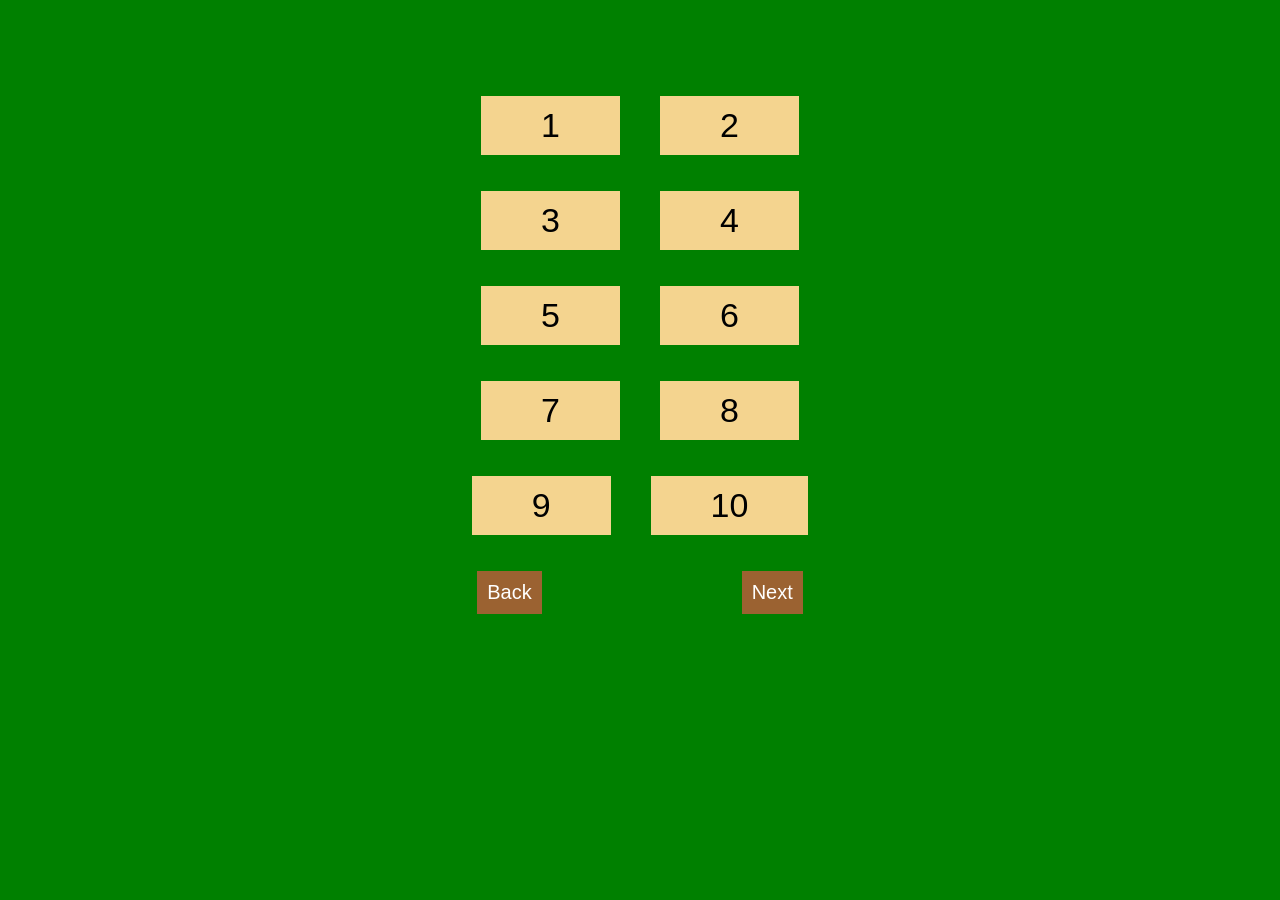
==== html/home.html @ 54598f12 "sound effect app" ====
<!DOCTYPE html>
<html lang="en">
<head>
    <meta charset="UTF-8">
    <meta name="viewport" content="width=device-width, initial-scale=1.0">
   <link rel="stylesheet" href="../css/home.css">
    <title>Sounds</title>
</head>
<body>

<main> 
    <br> <br> 
    <section> 
        <button class="sound-1" onclick="sound1.play()"> 1 </button>
        <button class="sound-2" onclick="sound2.play()"> 2 </button>
      
    </section>

    <br> <br> 

    <section> 
        <button class="sound-3" onclick="sound3.play()"> 3 </button>
        <button class="sound-4" onclick="sound4.play()"> 4 </button>
    </section>

    <br> <br> 

    <section> 
        <button class="sound-5" onclick="sound5.play()"> 5 </button>
        <button class="sound-6" onclick="sound6.play()"> 6 </button>
    </section>

    <br> <br> 

    <section> 
        <button class="sound-7" onclick="sound7.play()"> 7 </button>
        <button class="sound-8" onclick="sound8.play()"> 8 </button>
    </section>

    <br> <br> 

    <section> 
        <button class="sound-9" onclick="sound9.play()"> 9 </button>
        <button class="sound-10" onclick="sound10.play()"> 10 </button>
    </section>

    <br> <br> 

</main>

<footer> 
   <!-- <img class="back" src="../img/back.png" width="60" height="auto">
   <img class="forward" src="../img/forward.png" width="50" height="auto">  -->
   <button class="back"> Back </button>
   <button class="forward"> Next </button>

</footer>
    
<script src="../js/home.js"> </script>
</body>
</html>
---- css/home.css ----
button{
    font-size: 34px;
    padding: 10px 60px; 
    color: black; 
    background-color: #f4d48f;
    border-style: none; 
}

main{
    display: flex;
    flex-direction: column;
    align-items: center; 
    justify-content: center; 
    margin-top: 60px;
}

section{
    display: flex; 
    gap: 40px; 
}

footer{
    display: flex;
    flex-direction: row;
    gap: 200px; 
    align-items: center;
    justify-content: center; 
}

body{
    background-color: green; 
}

.back, .forward {
    background-color: rgb(155, 98, 49); 
    padding: 10px; 
    border-style: none; 
    color: white; 
    font-size: 20px;
}
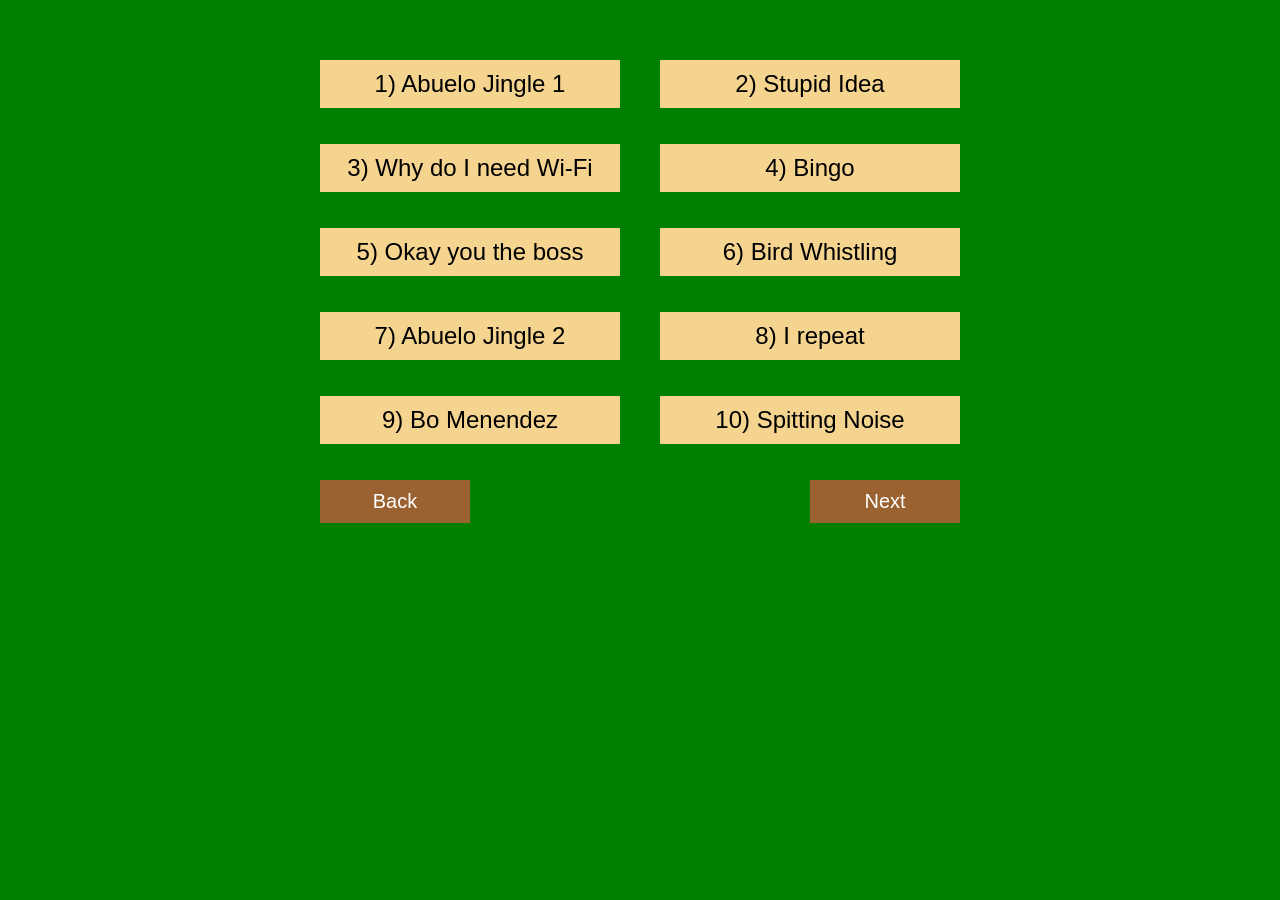
==== commit 739cbcc6: "updated personal project for funeral" ====
--- a/html/home.html
+++ b/html/home.html
@@ -8,40 +8,45 @@
 </head>
 <body>
 
+    <!-- <section class="home">
+        <button class=""> Home </button>
+    </section>
+    <br>
+    -->
 <main> 
-    <br> <br> 
+
     <section> 
-        <button class="sound-1" onclick="sound1.play()"> 1 </button>
-        <button class="sound-2" onclick="sound2.play()"> 2 </button>
+        <button class="sound-1" onclick="sound1.play()"> 1) Abuelo Jingle 1</button>
+        <button class="sound-2" onclick="sound2.play()"> 2) Stupid Idea</button>
       
     </section>
 
     <br> <br> 
 
     <section> 
-        <button class="sound-3" onclick="sound3.play()"> 3 </button>
-        <button class="sound-4" onclick="sound4.play()"> 4 </button>
+        <button class="sound-3" onclick="sound3.play()"> 3) Why do I need Wi-Fi </button>
+        <button class="sound-4" onclick="sound4.play()"> 4) Bingo </button>
     </section>
 
     <br> <br> 
 
     <section> 
-        <button class="sound-5" onclick="sound5.play()"> 5 </button>
-        <button class="sound-6" onclick="sound6.play()"> 6 </button>
+        <button class="sound-5" onclick="sound5.play()"> 5) Okay you the boss </button>
+        <button class="sound-6" onclick="sound6.play()"> 6) Bird Whistling </button>
     </section>
 
     <br> <br> 
 
     <section> 
-        <button class="sound-7" onclick="sound7.play()"> 7 </button>
-        <button class="sound-8" onclick="sound8.play()"> 8 </button>
+        <button class="sound-7" onclick="sound7.play()"> 7) Abuelo Jingle 2 </button>
+        <button class="sound-8" onclick="sound8.play()"> 8) I repeat </button>
     </section>
 
     <br> <br> 
 
     <section> 
-        <button class="sound-9" onclick="sound9.play()"> 9 </button>
-        <button class="sound-10" onclick="sound10.play()"> 10 </button>
+        <button class="sound-9" onclick="sound9.play()"> 9) Bo Menendez </button>
+        <button class="sound-10" onclick="sound10.play()"> 10) Spitting Noise </button>
     </section>
 
     <br> <br> 
--- a/css/home.css
+++ b/css/home.css
@@ -1,7 +1,8 @@
 button{
-    font-size: 34px;
-    padding: 10px 60px; 
+    font-size: 24px;
+    padding: 10px 20px; 
     color: black; 
+    width: 300px;
     background-color: #f4d48f;
     border-style: none; 
 }
@@ -22,9 +23,22 @@
 footer{
     display: flex;
     flex-direction: row;
-    gap: 200px; 
+    gap: 340px; 
     align-items: center;
     justify-content: center; 
+}
+
+/* How to left-align a button with the rest of the mobile app. */
+.footer2{
+    display: flex;
+    flex-direction: row;
+    align-items: center;
+    justify-content: space-between; 
+}
+
+.fixed-width{
+    width: 640px;
+    margin: 0 auto;
 }
 
 body{
@@ -37,6 +51,7 @@
     border-style: none; 
     color: white; 
     font-size: 20px;
+    width: 150px;
 }
 
 
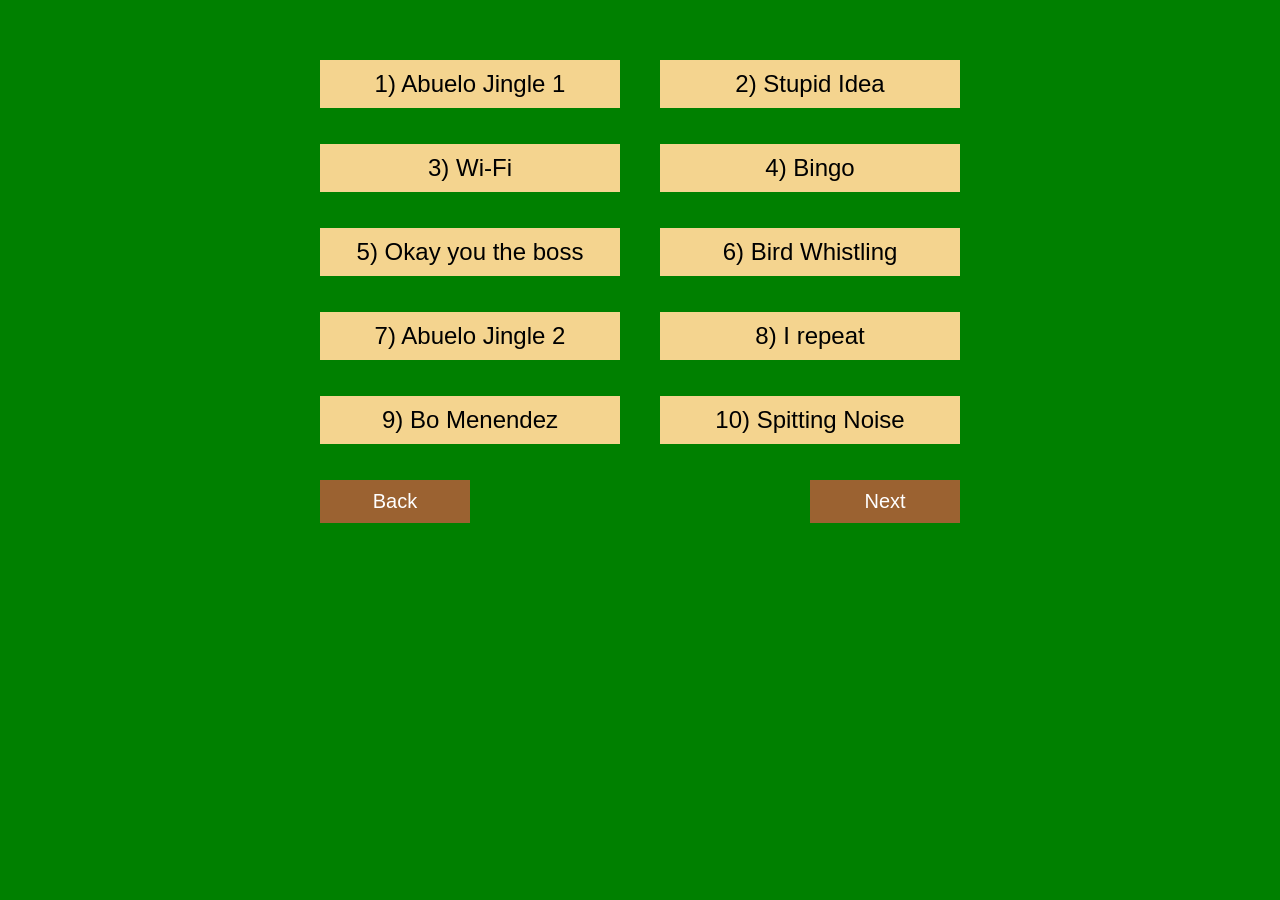
==== commit 2a53b429: "changed some things" ====
--- a/html/home.html
+++ b/html/home.html
@@ -24,7 +24,7 @@
     <br> <br> 
 
     <section> 
-        <button class="sound-3" onclick="sound3.play()"> 3) Why do I need Wi-Fi </button>
+        <button class="sound-3" onclick="sound3.play()"> 3) Wi-Fi </button>
         <button class="sound-4" onclick="sound4.play()"> 4) Bingo </button>
     </section>
 
